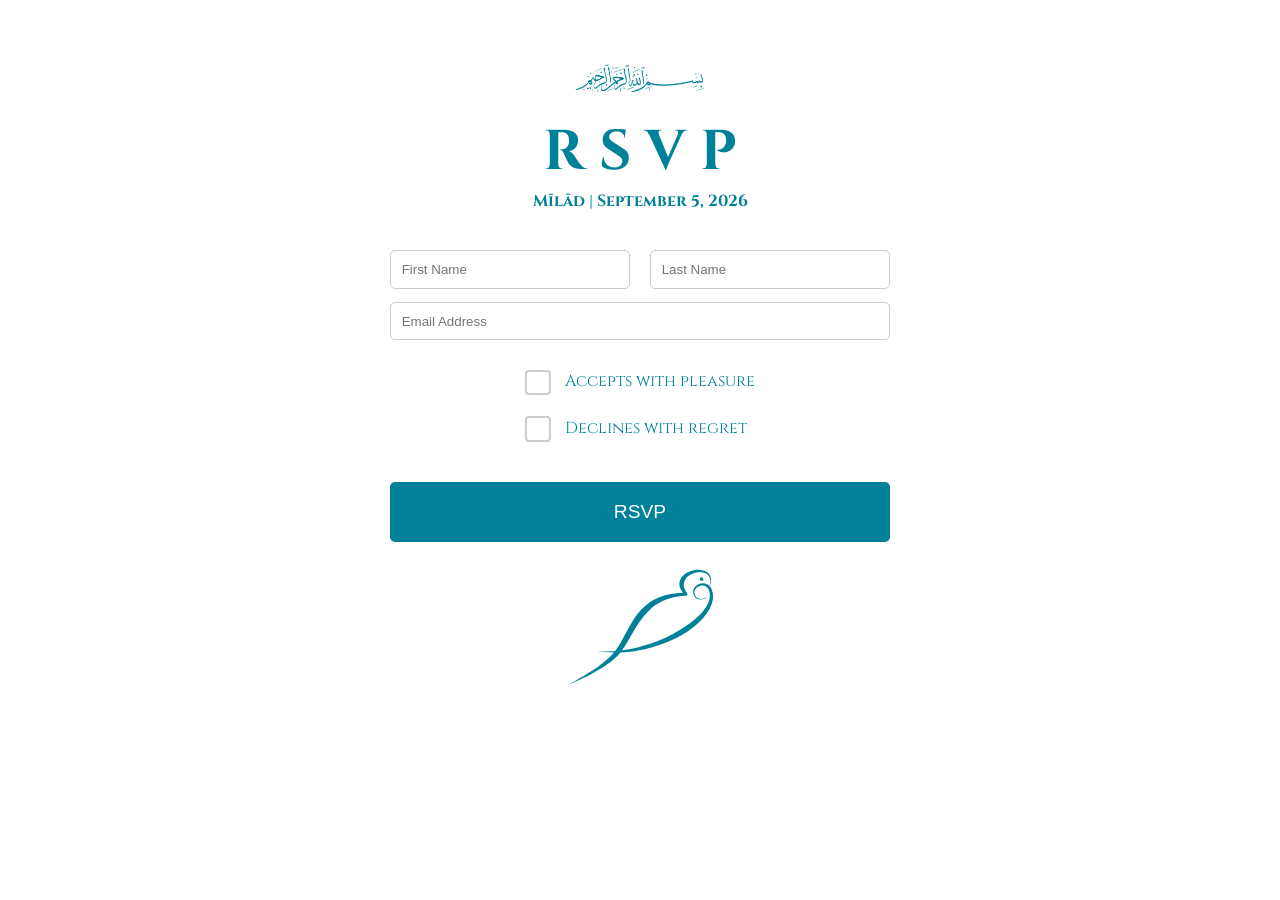
==== milad/index.html @ e4731c0e "milad" ====
<!DOCTYPE html>
<html lang="en">
<head>
    <meta charset="UTF-8">
    <meta name="viewport" content="width=device-width, initial-scale=1.0">
    <title>On the Path of Light</title>
    <link rel="stylesheet" href="/styles/main.css">
    <link rel="stylesheet" href="/styles/milad.css">
    <link href="https://fonts.googleapis.com/css2?family=Cinzel&display=swap" rel="stylesheet">
</head>

<body>
    <div class="header">
        <span class="header-bismillah" role="img" aria-label="Bismillah"></span><br>
        <h1>R S V P</h1>
        <h2>Mīlād | September 5, 2026</h2>
    </div>
    

    <!-- RSVP Form -->
    <form id="rsvp-form">

        <!-- Name Inputs -->
        <div class="name-inputs">
            <input type="text" name="first_name" placeholder="First Name" required>
            <input type="text" name="last_name" placeholder="Last Name" required>
        </div>

        <!-- Email Input -->
        <input type="email" name="email" placeholder="Email Address" required>

        <div class="attendance-options">
            <label>
                <input type="radio" name="attendance" value="yes" required>
                Accepts with pleasure
            </label>
            <label>
                <input type="radio" name="attendance" value="no" required>
                Declines with regret
            </label>
        </div>

        <!-- Counter for Women and Kids (U10) -->
        <div class="counter-inputs" id="counterSection">
            <div class="counter-label">
                <label for="women">Women</label>
            </div>
            <div class="counter">
                <button type="button" onclick="updateCount('women', -1)">-</button>
                <input type="hidden" name="women_count" id="women_input" value="0">
                <span id="women" data-count="0">0</span>
                <button type="button" onclick="updateCount('women', 1)">+</button>
            </div>
            <div class="counter-label">
                <label for="kids">Kids (Under 10)</label>
            </div>
            <div class="counter">
                <button type="button" onclick="updateCount('kids', -1)">-</button>
                <input type="hidden" name="kids_count" id="kids_input" value="0">
                <span id="kids" data-count="0">0</span>
                <button type="button" onclick="updateCount('kids', 1)">+</button>
            </div>
        </div>

        <!-- Submit Button -->
        <button type="submit" id="submit-btn">RSVP</button>
    </form>

    <div class="footer">
        <span class="footer-logo" role="img" aria-label="Dove"></span>
    </div>

    <!-- JavaScript for Counters -->
    <script>
        function updateCount(gender, change) {
            const counter = document.getElementById(gender);
            const input = document.getElementById(`${gender}_input`);
            let currentCount = parseInt(counter.getAttribute('data-count'));
            currentCount += change;
            if (currentCount < 0) currentCount = 0;
            counter.textContent = currentCount;
            counter.setAttribute('data-count', currentCount);
            input.value = currentCount;
        }

        const attendanceRadios = document.querySelectorAll('input[name="attendance"]');
        const counterSection = document.getElementById('counterSection');

        counterSection.classList.remove('show');

        attendanceRadios.forEach(radio => {
            radio.addEventListener('change', () => {
            if (radio.value === 'yes') {
                counterSection.classList.add('show');
            } else {
                counterSection.classList.remove('show');
            }
            });
        });

    </script>
    <script>
        window.addEventListener('load', function() {
            const submitBtn = document.getElementById('submit-btn');
            submitBtn.classList.remove('loading');
            submitBtn.disabled = false;
        });

        const form = document.getElementById('rsvp-form');
        const submitBtn = document.getElementById('submit-btn');

        form.addEventListener('submit', async function (e) {
        e.preventDefault();

        const selected = document.querySelector('input[name="attendance"]:checked');
        if (selected && selected.value === 'yes') {
            const women = parseInt(document.getElementById('women_input').value);
            const kids = parseInt(document.getElementById('kids_input').value);
            if ((women + kids) === 0) {
            alert('Please indicate how many guests will be attending.');
            return;
            }
        }

        submitBtn.disabled = true;
        submitBtn.classList.add('loading');

        const formData = new FormData(form);

        try {
            const response = await fetch(
            'https://script.google.com/macros/s/AKfycbwpo7WffaM9SDVsS_o8VIhtcX-AU8QqdiXmv975RDBX-BmeB3wuekRjufFo3kvBGBRzLQ/exec',
            {
                method: 'POST',
                body: formData
            }
            );

            if (response.ok) {
            window.location.href = '/milad/jazakallah.html';
            } else {
            throw new Error('Submission failed');
            }
        } catch (error) {
            alert('Something went wrong. Please try again.');
            submitBtn.disabled = false;
            submitBtn.classList.remove('loading');
            submitBtn.textContent = 'RSVP';
        }
        });

      </script>      

</body>
</html>
---- styles/main.css ----
:root {
    --yellow-main: #65101B;
    --yellow-hover: #7A1825;
    --text-color: #65101B;
}


html, body {
    animation: fadeIn 1.5s ease-in-out forwards;
}

body {
    margin: 0;
    padding: 0;
    height: 100%;
    background-image: url('/assets/background.jpg');
    background-size: cover;
    background-position: center center;
    background-repeat: no-repeat;
    font-family: Arial, sans-serif;
    display: flex;
    justify-content: center;
    align-items: center;
    flex-direction: column;
    opacity: 0;
}

/* Header */
.header {
    text-align: center;
    opacity: 0;
    animation: fadeIn 2s ease-in-out forwards 0.75s;
}

.footer {
    text-align: center;
    opacity: 0;
    animation: fadeIn 2s ease-in-out forwards 2.25s;
}

.header-bismillah {
    width: 130px;
    height: auto;
    margin-top: 4em;
}

.footer-logo {
    width: 150px;
    height: auto;
    margin-bottom: 10px;
}

.header h1 {
    font-family: 'Cinzel', serif;
    font-size: 3.5em;
    color: var(--text-color);
    margin-top: 0.3em;
    margin-block-end: 0;
}

.header h2 {
    font-family: 'Cinzel', serif;
    font-size: 1em;
    color: var(--text-color);
    margin-block-start: 0;
    margin-block-end: 0;
}

.header h3 {
    font-family: 'Cinzel', serif;
    font-size: 0.8em;
    color: var(--text-color);
    margin-block-start: 0;
    margin-block-end: 0;
}

/* Form Styles */
form {
    padding: 0em;
    border-radius: 10px;
    width: 90%;
    max-width: 500px;
    margin-top: 2em;
    margin-bottom: 1em;
    opacity: 0;
    animation: fadeIn 2s ease-in-out forwards 1.5s;
}

input, button, select {
    width: 100%;
    padding: 0.8em;
    margin: 0.5em 0;
    border: 1px solid #ccc;
    border-radius: 5px;
    box-sizing: border-box; /* Ensure the padding doesn't overflow */
}

/* Name Inputs */
.name-inputs {
    display: flex;
    justify-content: space-between;
    gap: 10px; /* Added gap between first name and last name */
}

.name-inputs input {
    width: 48%; /* Keep them responsive */
}

.attendance-options {
    margin-top: 1em;
    color: var(--text-color);
    font-family: 'Cinzel', serif;
    font-size: 1em;
    /* Center the entire block */
    display: flex;
    flex-direction: column;
    align-items: flex-start;
    text-align: left;
    width: fit-content;
    margin-left: auto;
    margin-right: auto;
}

.attendance-options label {
    display: block;
    margin-bottom: 0.5em;
    cursor: pointer;
}

.attendance-options input[type="radio"] {
    appearance: none;
    -webkit-appearance: none;
    background-color: white;
    border: 2px solid #ccc;
    width: 20px;
    height: 20px;
    border-radius: 4px;
    display: inline-block;
    position: relative;
    margin-right: 10px;
    vertical-align: middle;
}

.attendance-options input[type="radio"]:checked::before {
    content: "✓";
    position: absolute;
    top: -2px;
    left: 2px;
    font-size: 16px;
    color: var(--yellow-main);
}

#counterSection {
    max-height: 0;
    overflow: hidden;
    opacity: 0;
    transition: max-height 0.5s ease, opacity 0.5s ease;
}
#counterSection.show {
    max-height: 500px;
    opacity: 1;
}

.counter-inputs {
    margin-top: 0em;
    margin-bottom: 1em;
}

/* Counter Styles */
.counter {
    display: flex;
    justify-content: center;
    align-items: center;
    margin-top: 1em;
}

.counter-label {
    font-family: 'Cinzel', serif;
    font-size: 1em;
    color: var(--text-color);
    margin-bottom: 1em;
    text-align: center;
    width: 100%;
    margin-top: 1em;
}

.counter button {
    background-color:var(--yellow-main);
    color: white;
    border: none;
    padding: 10px;
    border-radius: 50%;
    font-size: 1.5em;
    cursor: pointer;
    width: 40px;
    height: 40px;
    margin: 0 10px;
    padding: 0;
    line-height: 40px;
    text-align: center;
    vertical-align: middle;
}

.counter span {
    font-size: 2em;
    color: var(--text-color);
    margin: 0 10px;
}

/* Submit Button */
button {
    background-color:var(--yellow-main);
    color: white;
    padding: 1em;
    border: none;
    border-radius: 5px;
    cursor: pointer;
    font-size: 1.2em;
}

button:active {
    background-color: var(--yellow-hover);
}

/* Accessibility and Smooth Transitions */
button, input, select {
    transition: all 0.3s ease;
}

button:hover, input:focus, select:focus {
    border-color: var(--yellow-main);
}

input:focus:not([type="radio"]) {
    outline: 3px solid var(--yellow-main);
}

p {
    font-family: 'Cinzel', serif;
    font-size: 1em;
    color: #333;
}

/* Spinner animation */
@keyframes spin {
    0% { transform: rotate(0deg); }
    100% { transform: rotate(360deg); }
  }
  
  /* Loading button style */
  #submit-btn.loading {
    position: relative;
    color: transparent; /* Hide text */
    pointer-events: none;
  }
  
  /* Spinner pseudo-element */
  #submit-btn.loading::after {
    content: "";
    position: absolute;
    top: 50%;
    left: 50%;
    width: 1.2em;
    height: 1.2em;
    margin: -0.6em 0 0 -0.6em;
    border: 2px solid var(--text-color);
    border-top: 2px solid transparent;
    border-radius: 50%;
    animation: spin 0.8s linear infinite;
  }
  
  @keyframes fadeIn {
    0% {
        opacity: 0;
    }
    100% {
        opacity: 1;
    }
}
---- styles/milad.css ----
:root {
    --yellow-main: #00819a;
    --yellow-hover: #009BB8;
    --text-color: #00819a;
}

.header-bismillah {
    display: inline-block;
    width: 130px;
    aspect-ratio: 498 / 111;
    height: auto;
    background-color: var(--text-color);
    -webkit-mask: url('/assets/bismillah.svg') center / contain no-repeat;
    mask: url('/assets/bismillah.svg') center / contain no-repeat;
}

.footer-logo {
    display: inline-block;
    width: 150px;
    aspect-ratio: 479 / 384;
    height: auto;
    background-color: var(--text-color);
    -webkit-mask: url('/assets/dove.svg') center / contain no-repeat;
    mask: url('/assets/dove.svg') center / contain no-repeat;
}
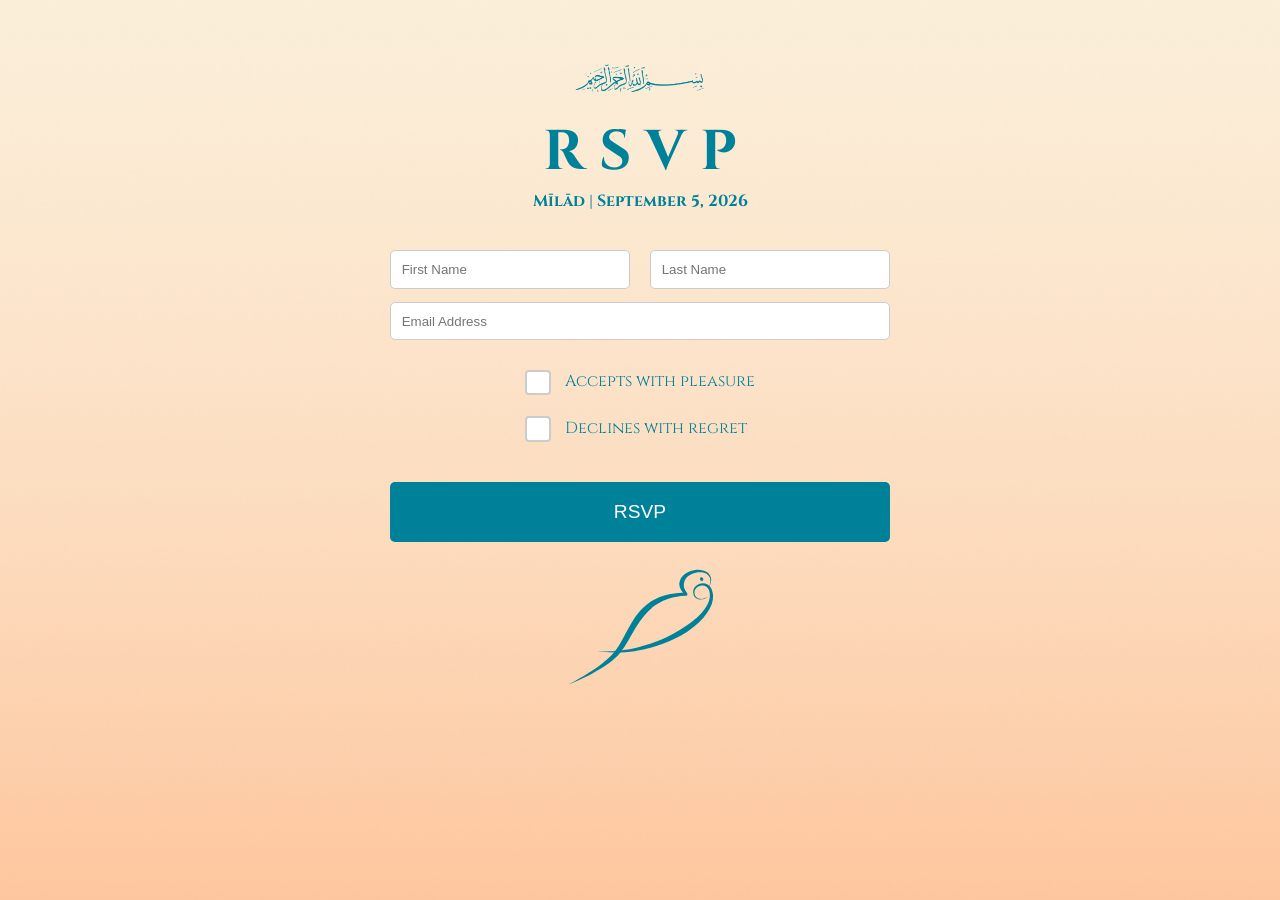
==== commit 3139f395: "updates" ====
--- a/milad/index.html
+++ b/milad/index.html
@@ -3,7 +3,7 @@
 <head>
     <meta charset="UTF-8">
     <meta name="viewport" content="width=device-width, initial-scale=1.0">
-    <title>On the Path of Light</title>
+    <title>Under the Hand of Wilāyah</title>
     <link rel="stylesheet" href="/styles/main.css">
     <link rel="stylesheet" href="/styles/milad.css">
     <link href="https://fonts.googleapis.com/css2?family=Cinzel&display=swap" rel="stylesheet">
@@ -63,7 +63,10 @@
         </div>
 
         <!-- Submit Button -->
-        <button type="submit" id="submit-btn">RSVP</button>
+        <button type="submit" id="submit-btn">
+            <span class="submit-btn__label">RSVP</span>
+            <span class="submit-btn__spinner" aria-hidden="true"></span>
+        </button>
     </form>
 
     <div class="footer">
@@ -145,7 +148,7 @@
             alert('Something went wrong. Please try again.');
             submitBtn.disabled = false;
             submitBtn.classList.remove('loading');
-            submitBtn.textContent = 'RSVP';
+            submitBtn.querySelector('.submit-btn__label').textContent = 'RSVP';
         }
         });
 
--- a/styles/main.css
+++ b/styles/main.css
@@ -247,26 +247,35 @@
     100% { transform: rotate(360deg); }
   }
   
-  /* Loading button style */
-  #submit-btn.loading {
+  /* Submit button loading state */
+  #submit-btn {
     position: relative;
-    color: transparent; /* Hide text */
-    pointer-events: none;
-  }
-  
-  /* Spinner pseudo-element */
-  #submit-btn.loading::after {
-    content: "";
+  }
+
+  .submit-btn__spinner {
+    display: none;
     position: absolute;
     top: 50%;
     left: 50%;
     width: 1.2em;
     height: 1.2em;
     margin: -0.6em 0 0 -0.6em;
-    border: 2px solid var(--text-color);
-    border-top: 2px solid transparent;
+    border: 2px solid rgba(255, 255, 255, 0.35);
+    border-top-color: #fff;
     border-radius: 50%;
     animation: spin 0.8s linear infinite;
+  }
+
+  #submit-btn.loading {
+    pointer-events: none;
+  }
+
+  #submit-btn.loading .submit-btn__label {
+    visibility: hidden;
+  }
+
+  #submit-btn.loading .submit-btn__spinner {
+    display: block;
   }
   
   @keyframes fadeIn {
